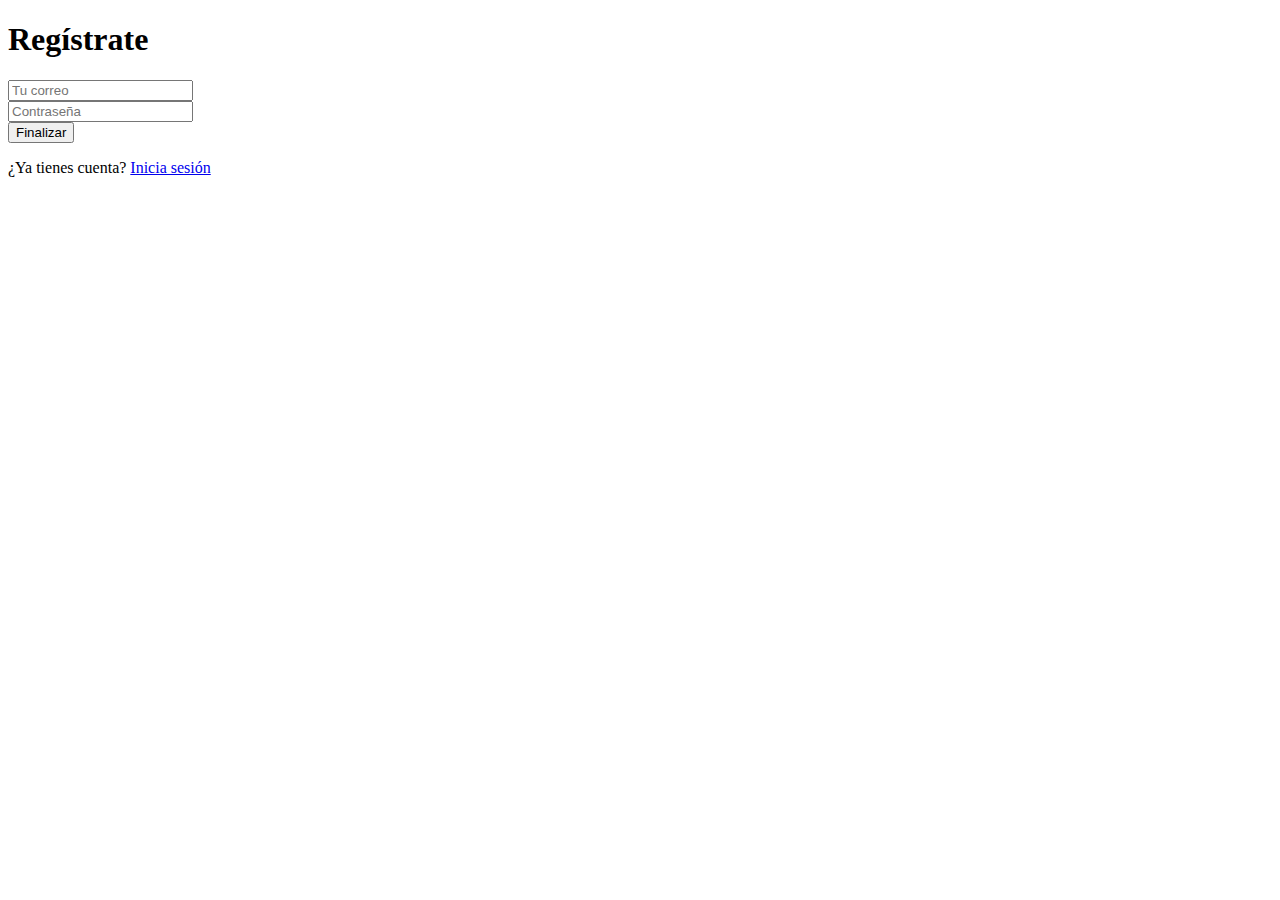
==== login.html @ 436f9695 "Añadimos login y sign up, Falta colocar sus estilos y mejorar index" ====
<!DOCTYPE html>
<html lang="es">
<head>
    <meta charset="UTF-8">
    <title>Login</title>
    <link rel="shortcut icon" type="imagen/x-icon" href="assets/imágenes/ASPITgif.gif">
</head>
<body>
    <form class="formulario">
        <h1>Regístrate</h1>
        <div class="contenedor">
            <div class="input_contenedor">
                <input type="text" placeholder="Tu correo">
            </div>
            <div class="input_contenedor">
                <input type="password" placeholder="Contraseña">
            </div>
            <input type="submit" value="Finalizar" class="boton">
            <p>¿Ya tienes cuenta? <a class="link" href="login.html">Inicia sesión</a></p>
        </div>
    </form>
</body>
</html>
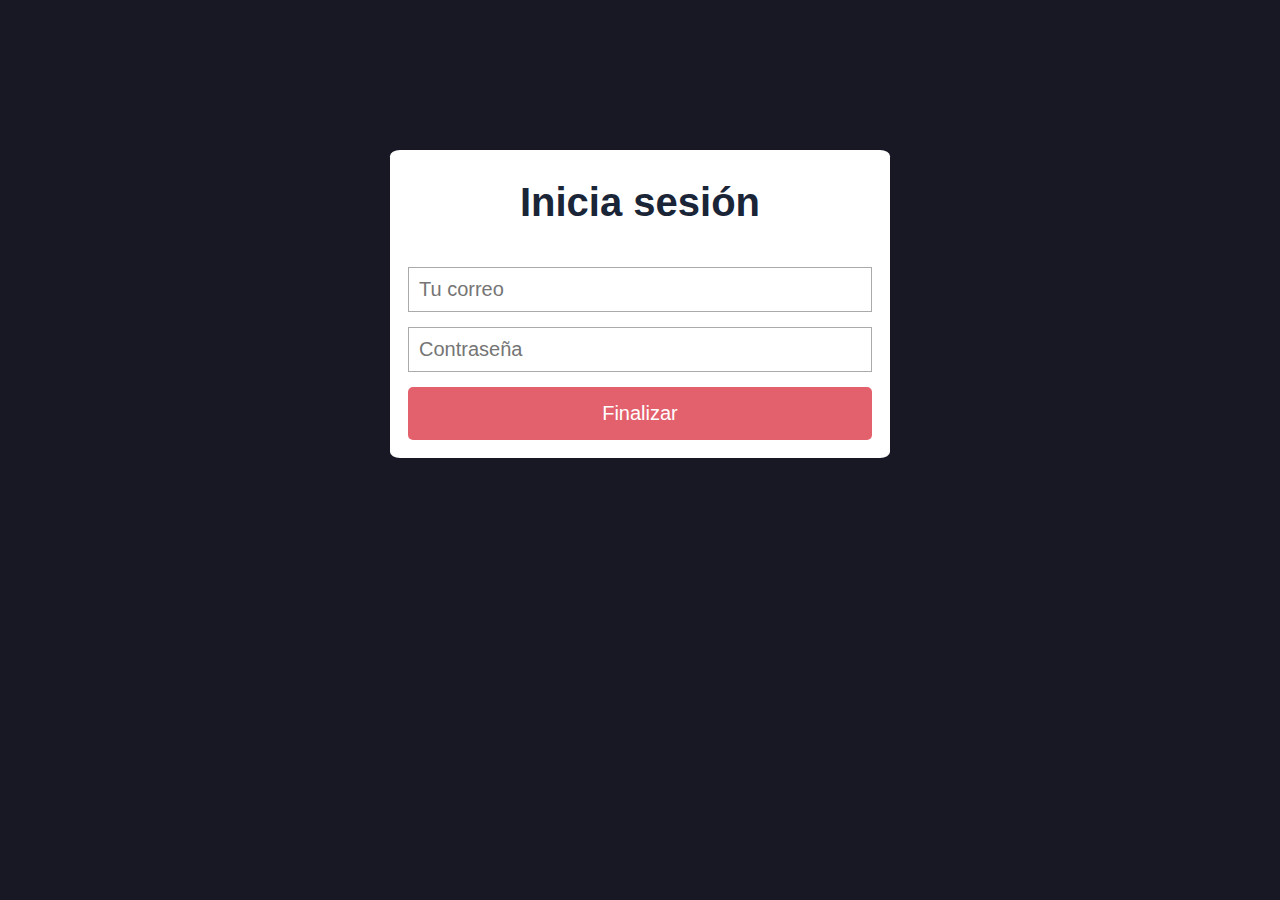
==== commit 4bca1c0d: "Menu homepage listo, falta proto de grupo y live" ====
--- a/login.html
+++ b/login.html
@@ -4,10 +4,11 @@
     <meta charset="UTF-8">
     <title>Login</title>
     <link rel="shortcut icon" type="imagen/x-icon" href="assets/imágenes/ASPITgif.gif">
+    <link rel="stylesheet" href="signIn.css">
 </head>
 <body>
     <form class="formulario">
-        <h1>Regístrate</h1>
+        <h1>Inicia sesión</h1>
         <div class="contenedor">
             <div class="input_contenedor">
                 <input type="text" placeholder="Tu correo">
@@ -16,7 +17,7 @@
                 <input type="password" placeholder="Contraseña">
             </div>
             <input type="submit" value="Finalizar" class="boton">
-            <p>¿Ya tienes cuenta? <a class="link" href="login.html">Inicia sesión</a></p>
+            
         </div>
     </form>
 </body>
--- a/signIn.css
+++ b/signIn.css
@@ -0,0 +1,61 @@
+body {
+    font-family: Arial, Helvetica, sans-serif;
+    margin: 0;
+    background: #181824;
+    background-size: cover;
+    background-attachment: fixed;
+}
+* {
+    box-sizing: border-box;
+}
+.contenedor{
+    width: 100%;
+    padding: 15px;
+}
+.formulario{
+    background: #fff;
+    margin-top: 150px;
+    padding: 3px;
+}
+h1{
+    text-align: center;
+    color: #1a2537;
+    font-size: 40px;
+}
+input[type="text"],
+input[type="password"]{
+    font-size: 20px;
+    width: 82%;
+    padding: 10px;
+    border: none;
+}
+.input_contenedor{
+    margin-bottom: 15px;
+    border: 1px solid #aaa;
+}
+
+.boton{
+    border: none;
+    width: 100%;
+    color: white;
+    font-size: 20px;
+    background:  #e3606d;
+    padding: 15px 20px;
+    border-radius: 5px;
+    cursor: pointer;
+}
+.button:hover{
+    background: cadetblue;
+}
+
+
+
+@media(min-width:768px)
+{
+    .formulario{
+        margin: auto;
+        width: 500px;
+        margin-top: 150px;
+        border-radius: 2%;
+    }
+}
